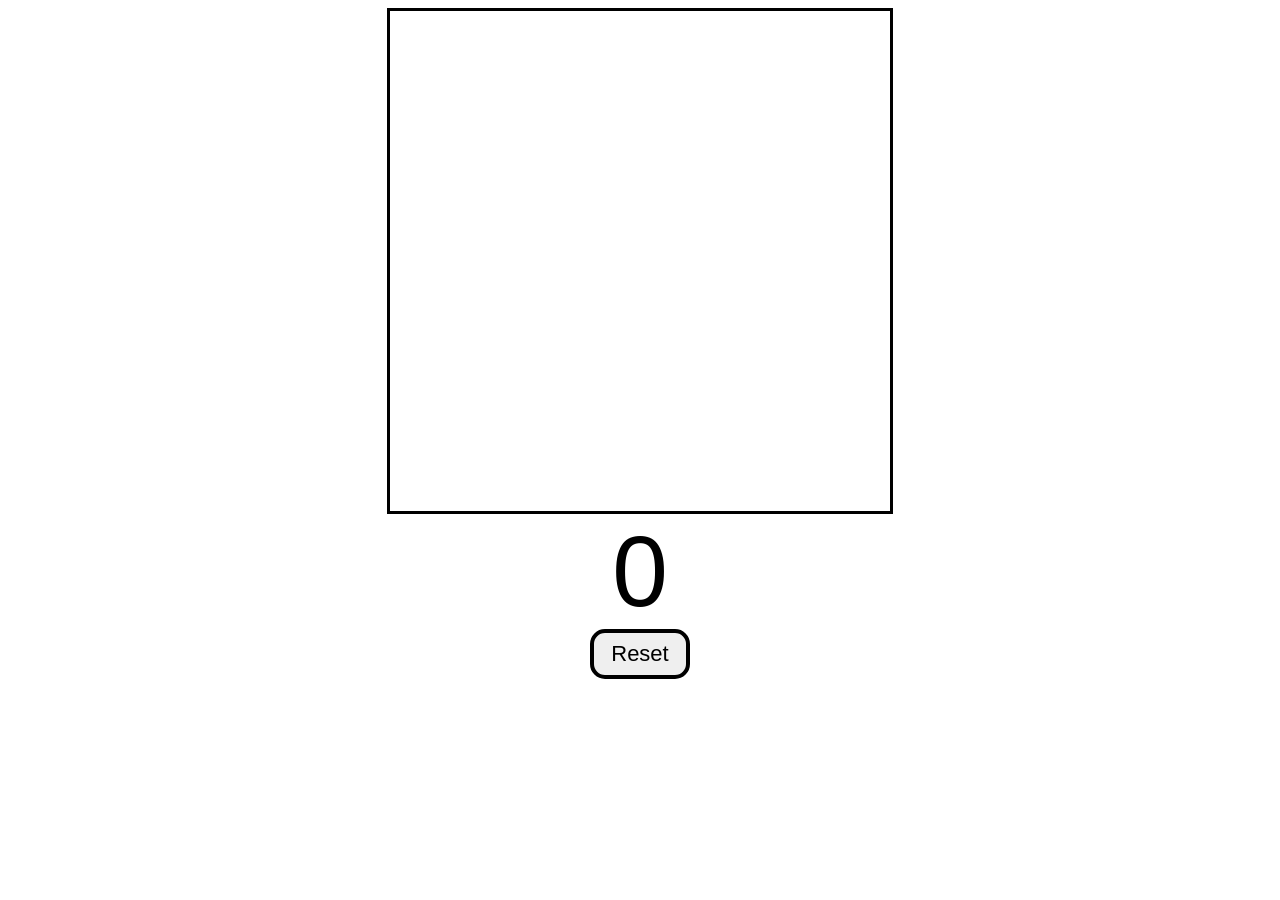
==== static/index.html @ d997d151 "Moved all files to one folder (static)" ====
<html>
    <head>
        <meta charset="UTF-8"> <!--Reads every universal character -->
        <meta name="viewport" content="width=device-width, initial-scale=1.0"><!--To match the width of the website to the width of the device-->
        <meta name="description" content="Snake Game using JS">
        <link rel="stylesheet" href="style.css">
    </head>
<body>
    <div id="gameContainer">
        <canvas id="gameBoard" width="500" height="500"></canvas>
        <div id="scoreText">0</div>
        <button id="resetBtn">Reset</button>
    </div>
    <script src="index.js"></script>
</body>
</html>
---- static/style.css ----
#gameContainer{
    text-align: center;
}
#gameBoard{
    border: 3px solid;
}
#scoreText{
    font-family: Arial, Helvetica, sans-serif, cursive;
    font-size: 100px;
}
#resetBtn{
    font-family: Arial, Helvetica, sans-serif, cursive;
    font-size: 22px;
    width: 100px;
    height: 50px;
    border: 4px solid;
    border-radius: 15px;
    cursor: pointer;
}
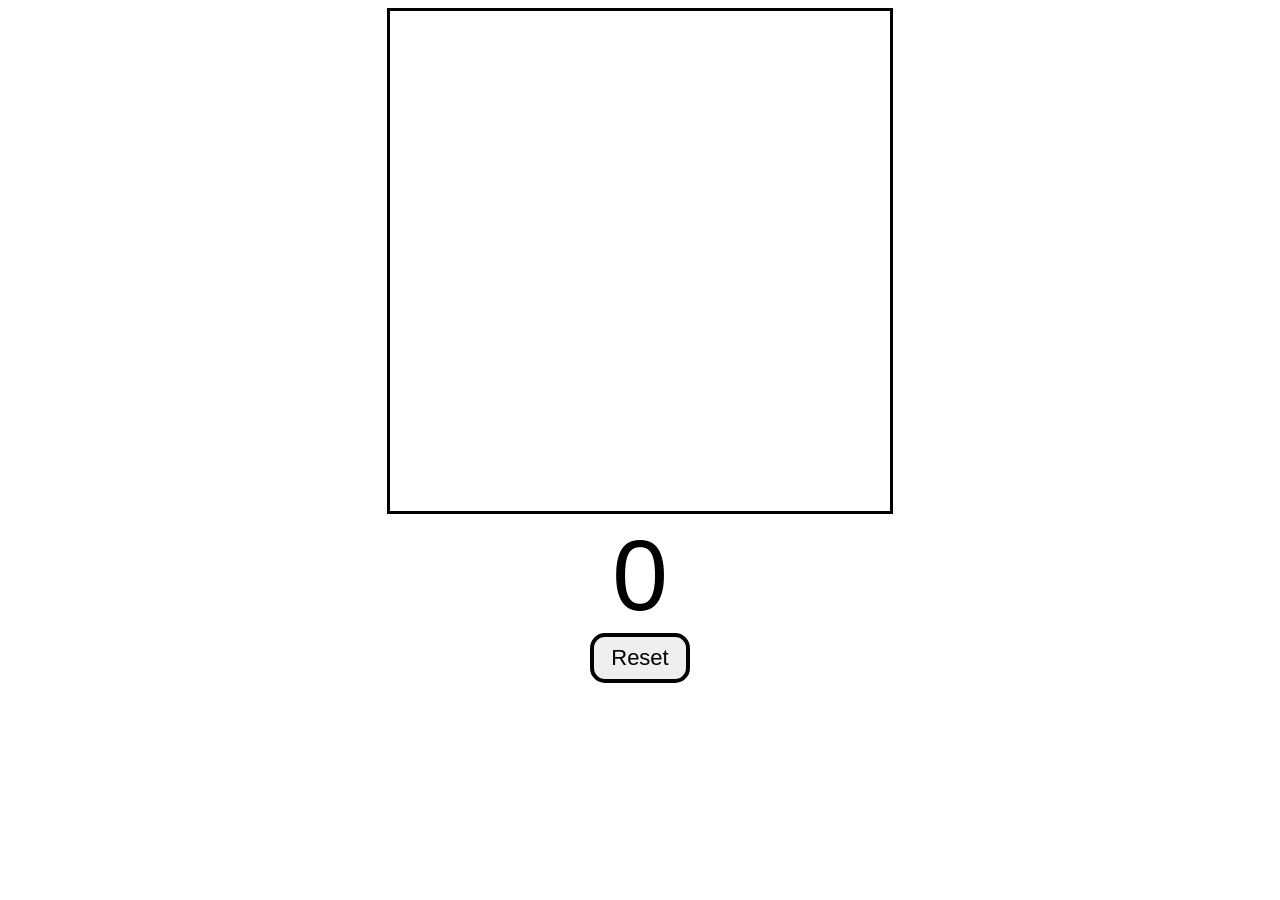
==== commit 6d7fb01e: "Fixed bugs in index.js. Changed font size and canvas size. Deleted templates folder." ====
--- a/static/index.html
+++ b/static/index.html
@@ -1,4 +1,4 @@
-<html>
+<!DOCTYPE html>
     <head>
         <meta charset="UTF-8"> <!--Reads every universal character -->
         <meta name="viewport" content="width=device-width, initial-scale=1.0"><!--To match the width of the website to the width of the device-->
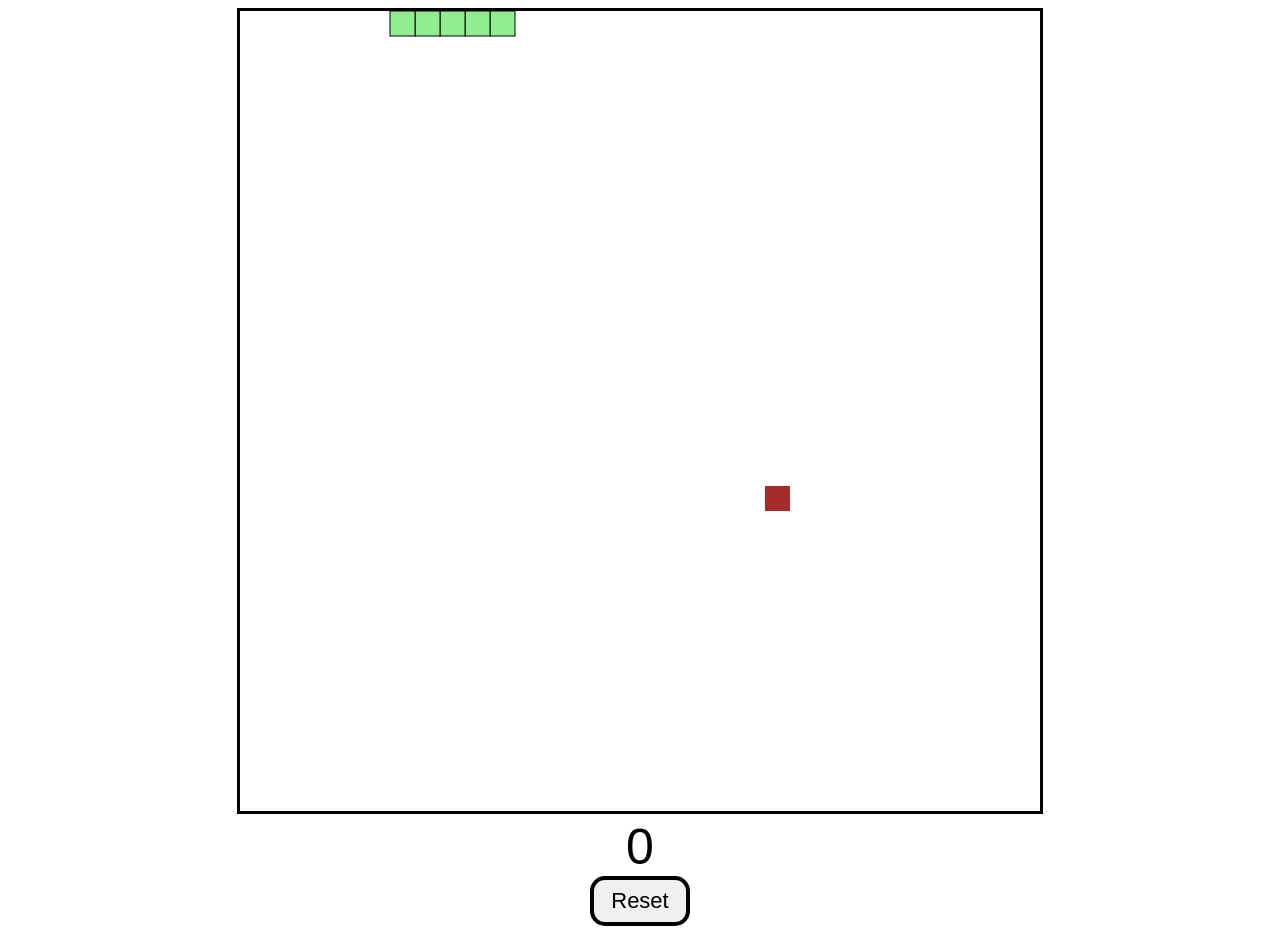
==== commit 544c6895: "Added timer for immunity. Updated all files accordingly." ====
--- a/static/index.html
+++ b/static/index.html
@@ -7,10 +7,11 @@
     </head>
 <body>
     <div id="gameContainer">
-        <canvas id="gameBoard" width="500" height="500"></canvas>
+        <canvas id="gameBoard" width="800" height="800"></canvas>
         <div id="scoreText">0</div>
         <button id="resetBtn">Reset</button>
     </div>
+    <div id="timer">10</div>
     <script src="index.js"></script>
 </body>
 </html>
--- a/static/style.css
+++ b/static/style.css
@@ -6,7 +6,7 @@
 }
 #scoreText{
     font-family: Arial, Helvetica, sans-serif, cursive;
-    font-size: 100px;
+    font-size: 50px;
 }
 #resetBtn{
     font-family: Arial, Helvetica, sans-serif, cursive;
@@ -17,3 +17,13 @@
     border-radius: 15px;
     cursor: pointer;
 }
+#timer{
+    display: none;
+    text-align: center;
+    font-family: Arial, Helvetica, sans-serif, cursive;
+    font-size: 22px;
+    border: 3px solid;
+    border-radius: 10px;
+    width: 150px;
+    height: 100px;
+}
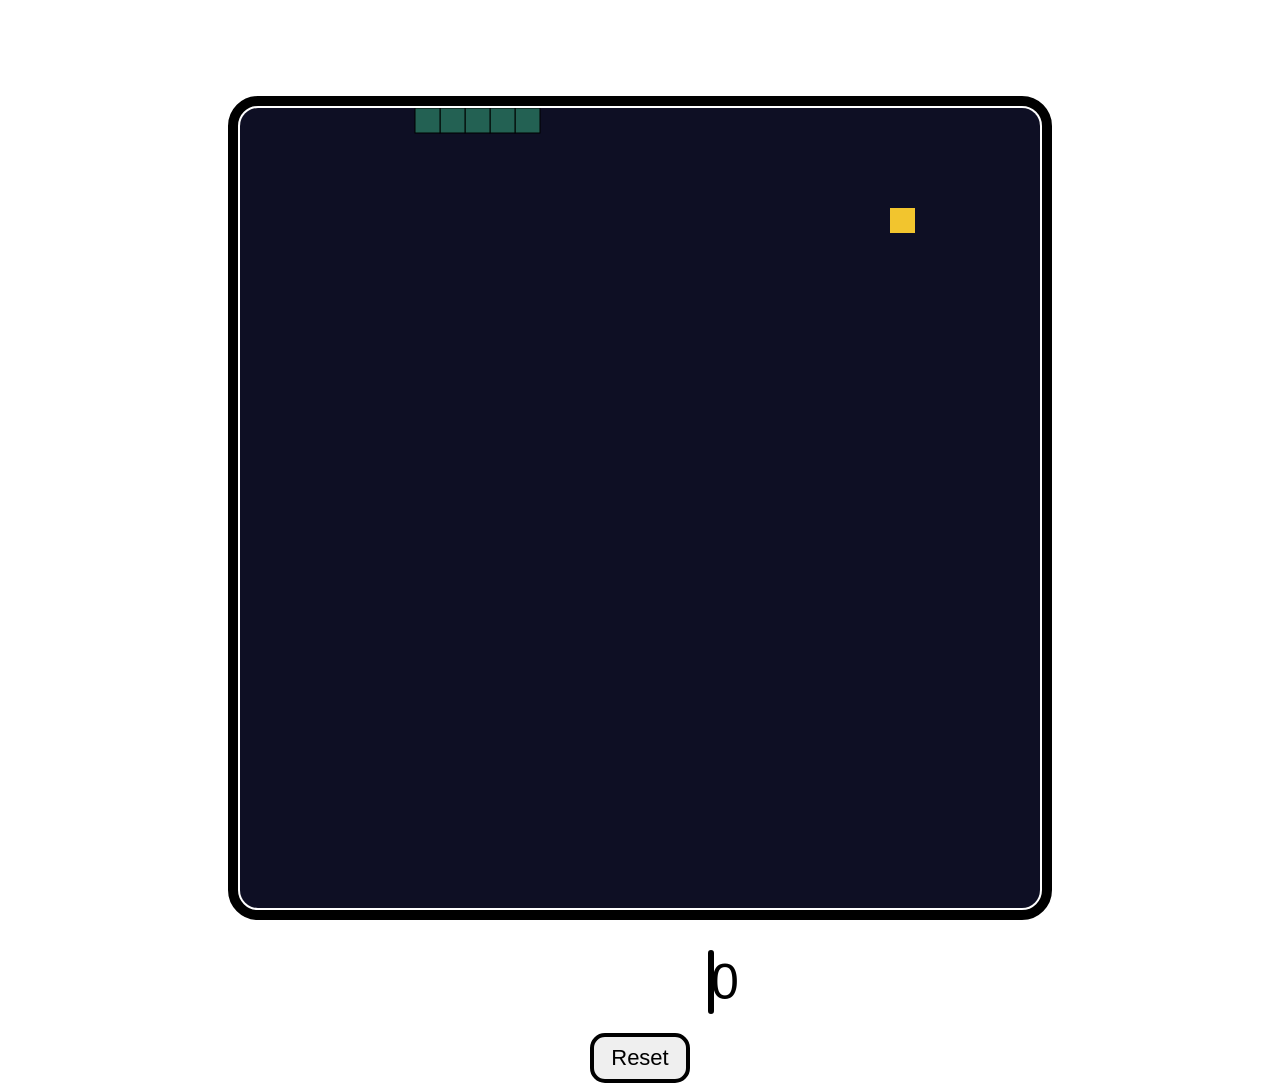
==== commit 6e32845d: "Added css and fixed scrolling bug." ====
--- a/static/index.html
+++ b/static/index.html
@@ -10,8 +10,8 @@
         <canvas id="gameBoard" width="800" height="800"></canvas>
         <div id="scoreText">0</div>
         <button id="resetBtn">Reset</button>
+        <div id="timer">10</div>
     </div>
-    <div id="timer">10</div>
     <script src="index.js"></script>
 </body>
 </html>
--- a/static/style.css
+++ b/static/style.css
@@ -1,12 +1,34 @@
+html{
+    background-image: url(../Gemini_Generated_Image_lo8rh5lo8rh5lo8r.png);
+    background-size:cover;
+    background-position: top;
+}
+
+body{
+    overflow: hidden;
+}
+
 #gameContainer{
     text-align: center;
+
 }
 #gameBoard{
-    border: 3px solid;
+    border: 10px solid;
+    border-radius: 30px;
+    padding: 2px;
+    margin-top: 7%;
 }
 #scoreText{
+    
     font-family: Arial, Helvetica, sans-serif, cursive;
     font-size: 50px;
+    border: 3px solid;
+    background-color: lightgrey;
+    text-align: center;
+    border-radius: 5px;
+    margin-top: 2%;
+    margin-left: 700px;
+    margin-right: 700px;
 }
 #resetBtn{
     font-family: Arial, Helvetica, sans-serif, cursive;
@@ -16,6 +38,7 @@
     border: 4px solid;
     border-radius: 15px;
     cursor: pointer;
+    margin-top: 1.5%;
 }
 #timer{
     display: none;
@@ -24,6 +47,7 @@
     font-size: 22px;
     border: 3px solid;
     border-radius: 10px;
-    width: 150px;
-    height: 100px;
+    width: 100px;
+    height: 44px;
+    background-color: lightgray;
 }
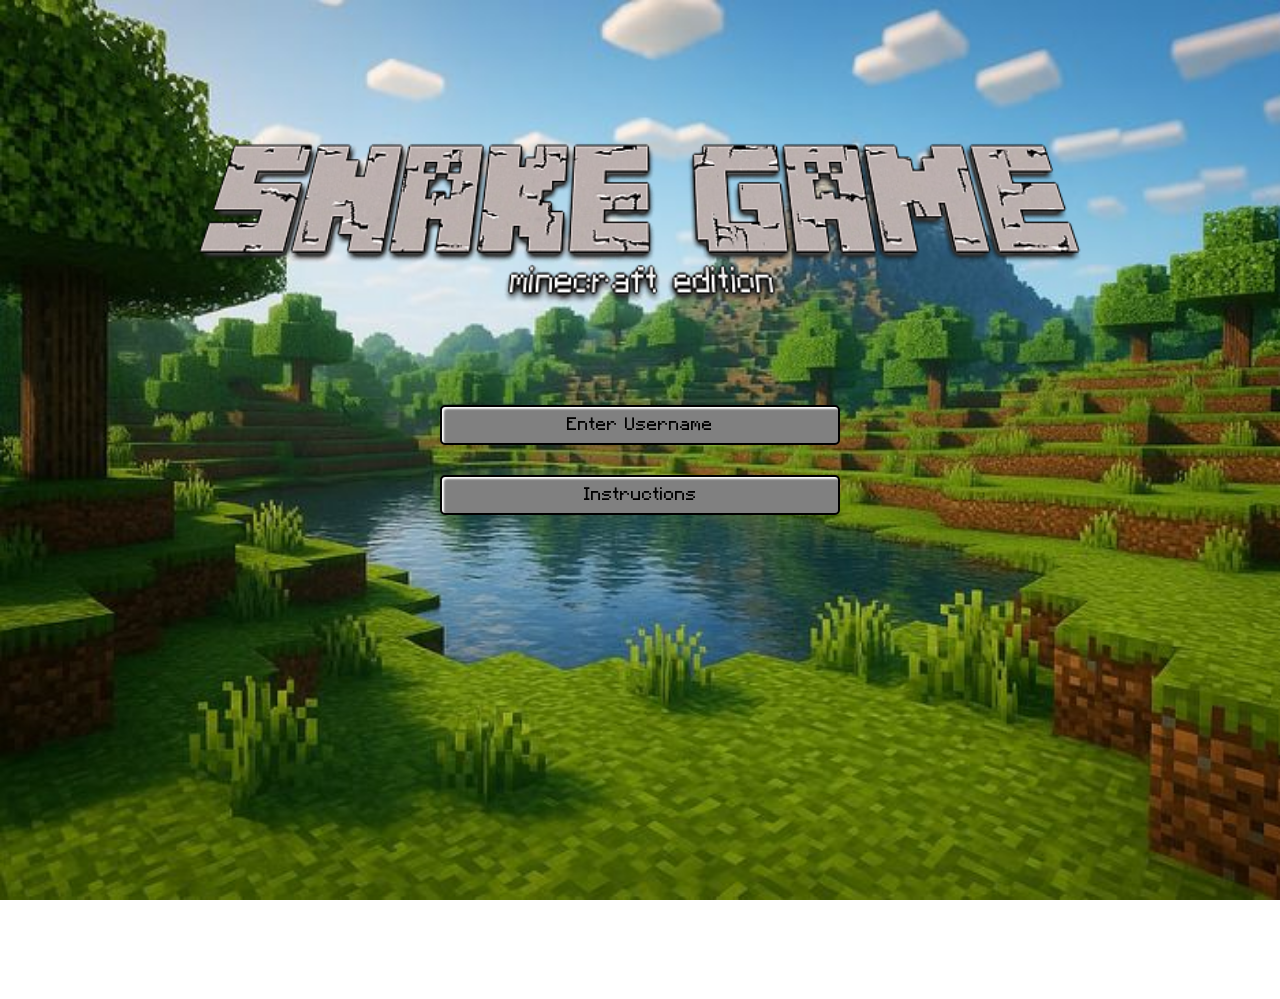
==== commit 1202bda6: "Removed templates from app.py and made changes accordingly to directory structure and rest of code." ====
--- a/static/index.html
+++ b/static/index.html
@@ -3,15 +3,52 @@
         <meta charset="UTF-8"> <!--Reads every universal character -->
         <meta name="viewport" content="width=device-width, initial-scale=1.0"><!--To match the width of the website to the width of the device-->
         <meta name="description" content="Snake Game using JS">
-        <link rel="stylesheet" href="style.css">
+        <link rel="stylesheet" href="/static/style.css">
     </head>
 <body>
-    <div id="gameContainer">
-        <canvas id="gameBoard" width="800" height="800"></canvas>
-        <div id="scoreText">0</div>
-        <button id="resetBtn">Reset</button>
-        <div id="timer">10</div>
+    <div id="gameOverScreen">
+        <div id="gameOverText">You Died!</div>
+        <div id="deathMsg"></div>
+        <div id="endScoreText"></div>
+        <button id="respawnBtn" class="gameOverBtn">Respawn</button>
+        <button id="titleScrnBtn" class="gameOverBtn">Title Screen</button>
+
     </div>
-    <script src="index.js"></script>
+    <div id="gameWrapper">
+        <div class="gameContainer">
+            <div id="immuneTimer"></div>
+            <div id="boostTimer"></div>
+            <canvas id="gameBoard" width="800" height="800"></canvas>
+            <div id="scoreText">0</div>
+            <button id="resetBtn">Reset</button>
+        </div>
+    </div>
+    <div id="titleScreen">
+        <div class="gameContainer">
+            <div id="gameLogo" style="padding-bottom: 5vw;"><img src="/static/logo/SNAKE-GAME-logo.png" alt="Game Logo" style="height: 13vw;"></div>
+            <button id="enterUsername" class="gameOverBtn">Enter Username</button>
+            <button id="instructionsBtn" class="gameOverBtn">Instructions</button>
+        </div>
+    </div>
+    <div>
+        <form id="usernameForm" style="display:none;">
+            <label for="usernameInput">Enter your username:</label>
+            <input type="text" id="usernameInput" name="username">
+            <button type="button" id="startGameBtn" class="gameOverBtn">Start Game</button>
+            <button type="button" id="userNameBackBtn" class="gameOverBtn">Title Screen</button>
+        </form>
+    </div>
+    <div id="instructionsScreen">
+        <div id="instructionText">
+            <h1>Instructions</h1>
+            <p>Use the arrow keys to control the snake.</p>
+            <p>Eat the food to grow longer.</p>
+            <p>Avoid colliding with the walls or yourself.</p>
+        </div>
+        <button id="instructionsBackBtn" class="gameOverBtn">Title Screen</button>
+    </div>
+
+    <script src="/static/script.js"></script>
 </body>
-</html>
+
+</html>
--- a/static/style.css
+++ b/static/style.css
@@ -1,53 +1,228 @@
-html{
-    background-image: url(../Gemini_Generated_Image_lo8rh5lo8rh5lo8r.png);
-    background-size:cover;
-    background-position: top;
-}
-
-body{
-    overflow: hidden;
-}
-
-#gameContainer{
-    text-align: center;
-
-}
-#gameBoard{
-    border: 10px solid;
-    border-radius: 30px;
-    padding: 2px;
-    margin-top: 7%;
-}
-#scoreText{
-    
-    font-family: Arial, Helvetica, sans-serif, cursive;
-    font-size: 50px;
-    border: 3px solid;
-    background-color: lightgrey;
-    text-align: center;
-    border-radius: 5px;
-    margin-top: 2%;
-    margin-left: 700px;
-    margin-right: 700px;
-}
-#resetBtn{
-    font-family: Arial, Helvetica, sans-serif, cursive;
-    font-size: 22px;
-    width: 100px;
-    height: 50px;
-    border: 4px solid;
-    border-radius: 15px;
-    cursor: pointer;
-    margin-top: 1.5%;
-}
-#timer{
-    display: none;
-    text-align: center;
-    font-family: Arial, Helvetica, sans-serif, cursive;
-    font-size: 22px;
-    border: 3px solid;
-    border-radius: 10px;
-    width: 100px;
-    height: 44px;
-    background-color: lightgray;
-}
+@font-face {
+  font-family: 'MyFont';
+  src: url('/static/fonts/1_MinecraftRegular1.otf') format('opentype');
+  font-weight: 10;
+  font-style: normal;
+}
+
+html {
+    background-image: url('/static/BGImages/MainBG.jpg');
+    background-size: cover;
+    background-repeat: no-repeat;
+    margin: 0;
+    padding: 0;
+    width: 100%;
+    height: 100%;
+    overflow: hidden;
+}
+
+body {
+    margin: 0;
+    padding: 0;
+    height: 100vh;
+    display: flex;
+    justify-content: center;
+    align-items: start;
+    padding-top: 11vh;
+    padding-left: 2vh;
+    font-family: 'MyFont', sans-serif;
+}
+
+#game-wrapper {
+    display: grid;
+    place-items: center;
+    height: 100vh;
+}
+
+.gameContainer {
+    position: relative;
+    margin-top: 10px;
+    width: 70vmin;
+    height: 70vmin;
+    display: flex;
+    flex-direction: column;
+    align-items: center;
+    justify-content: flex-start;
+    gap: 10px;
+}
+
+#gameBoard {
+    border: 2px solid;
+    border-radius: 10px;
+    width: 70vmin;
+    height: 70vmin;
+    border-color: lightgray;
+}
+
+#scoreText {
+    padding: 5px;
+    height: 25vw;
+    border: 0.2vw solid;
+    background-color: lightgray;
+    text-align: center;
+    border-radius: 15px;
+    margin-top: 1vmin;
+    width: 8vmin;
+    font-size: 1.5vw;
+    visibility: visible;
+}
+
+#resetBtn {
+    font-family: 'MyFont', sans-serif;
+    font-size: 1.2vw;
+    width: 5.2vw;
+    height: 3.2vw;
+    border: 0.2vw solid;
+    border-radius: 0.5vw;
+    cursor: pointer;
+    visibility: visible;
+}
+
+#boostTimer, #immuneTimer {
+    visibility: hidden;
+    text-align: center;
+    font-size: 22px;
+    color: lightgray;
+    width: 100px;
+    height: 44px;
+    margin-top: 5px;
+    position: absolute;
+
+}
+
+#boostTimer {
+    top: 10px;
+    left: 10px;
+}
+#immuneTimer {
+    top: 10px;
+    right: 10px;
+}
+
+#gameOverScreen {
+    position: fixed;
+    top: 0;
+    left: 0;
+    width: 100vw;
+    height: 100vh;
+    display: flex;
+    flex-direction: column;
+
+    justify-content: center;
+    align-items: center;
+    visibility: hidden;
+    /* hidden initially */
+    z-index: 999;
+    background: rgba(255, 0, 0, 0.25);
+    /* 🔴 red overlay */
+}
+
+#instructionText {
+    background-image: url('/static/BGImages/bookBG.png');
+    background-size:contain;
+    background-repeat: no-repeat;
+    font-family: 'MyFont', sans-serif;
+    font-size: 1.2vw;
+    color: black;
+    height: 60vh;
+    width: 35vw;
+    text-align: center;
+    padding-top: 5.2vw;
+    padding-left: 1vw;
+    padding-right: 1vw;
+}
+
+#instructionsScreen,
+#usernameForm {
+    position: fixed;
+    top: 0;
+    left: 0;
+    width: 100vw;
+    height: 100vh;
+    display: flex;
+    flex-direction: column;
+
+    justify-content: center;
+    align-items: center;
+
+    display: none;
+    z-index: 1010;
+    background: url('/static/BGImages/TitleScreenBG.jpg');
+    background-size: cover;
+}
+
+#usernameInput {
+    font-family: 'MyFont', sans-serif;
+    font-size: 2vw;
+    background: #111;
+    color: #fff;
+    border: 0.2vw solid #666;
+    padding: 10px 16px;
+    width: 50vw;
+    margin-bottom: 10px;
+    outline: none;
+    text-align: center;
+
+}
+
+label{
+    font-family: 'MyFont', sans-serif;
+    font-size: 2vw;
+    color: white;
+    margin-bottom: 20px;
+    text-shadow: #111 2px 2px 2px;
+}
+
+#titleScreen {
+    position: fixed;
+    top: 0;
+    left: 0;
+    width: 100vw;
+    height: 100vh;
+    display: flex;
+    flex-direction: column;
+    visibility: visible;
+    justify-content: center;
+    align-items: center;
+    z-index: 1010;
+    background: url(/static/BGImages/TitleScreenBG.jpg);
+    background-size: cover;
+}
+
+#gameOverText {
+    font-size: 50px;
+    color: rgb(255, 255, 255);
+    text-align: center;
+    margin-bottom: 10px;
+}
+
+.gameOverBtn {
+    font-family: 'MyFont', sans-serif;
+    font-size: 18px;
+    width: 400px;
+    height: 40px;
+    border: 2px solid;
+    box-shadow: inset 2px 2px 2px 0px rgba(255, 255, 255, 1);
+    border-radius: 5px;
+    cursor: pointer;
+    margin-top: 20px;
+    background-color: gray;
+}
+
+#deathMsg {
+    font-size: 18px;
+    color: white;
+    text-align: center;
+}
+
+#endScoreText {
+    font-size: 18px;
+    color: white;
+    margin-bottom: 50px;
+    text-align: center;
+}
+
+#score {
+    font-size: 18px;
+    color: yellow;
+}
